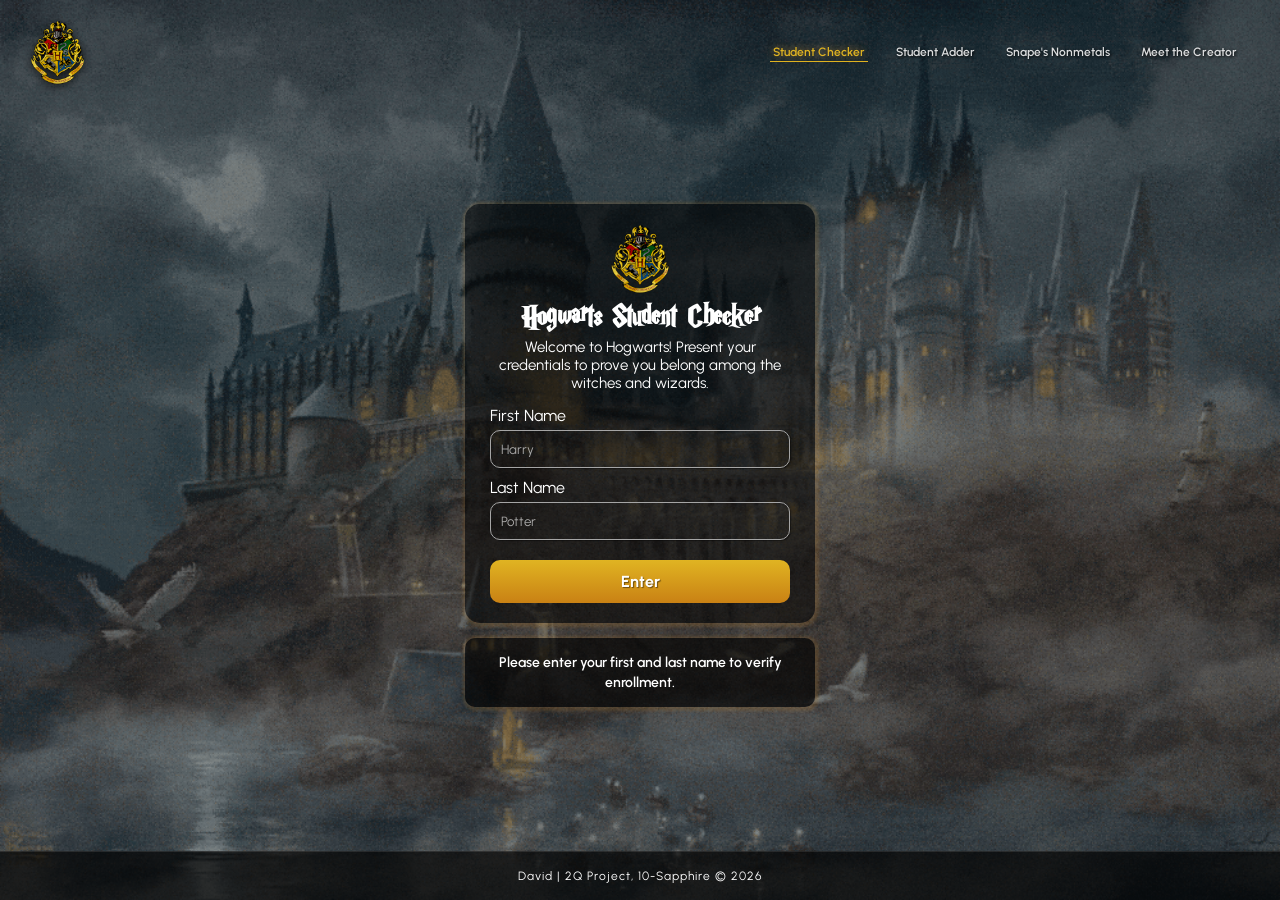
==== index.html @ 82b862e6 "commit" ====
<!DOCTYPE html>
<html lang="en">

<head>
    <meta charset="UTF-8">
    <meta name="viewport" content="width=device-width, initial-scale=1.0">

    <link href="https://fonts.googleapis.com/css2?family=Urbanist:ital,wght@0,100..900;1,100..900&display=swap" rel="stylesheet">
    <link rel="stylesheet" href="https://cdn.jsdelivr.net/npm/boxicons@latest/css/boxicons.min.css">

    <link rel="icon" href="../Resources/Hogwarts Logo.png" type="image/png">
    <link rel="stylesheet" href="../CSS/style.css">

    <link rel="stylesheet" href="https://pyscript.net/releases/2025.3.1/core.css" />
    <script type="module" src="https://pyscript.net/releases/2025.3.1/core.js"></script>

    <title>Hogwarts Student Checker</title>
</head>

<body>

    <!-- Transparent Minimalist Hogwarts Navbar -->
    <nav class="navbar">
        <div class="nav-brand">
            <img src="../Resources/Hogwarts Logo.png" alt="Hogwarts Crest">
        </div>
        <div class="nav-links">
            <a href="index.html" class="active">Student Checker</a>
            <a href="../HTML Pages/page2.html">Student Adder</a>
            <a href="../HTML Pages/page3.html">Snape's Nonmetals</a>
            <a href="../HTML Pages/page4.html">Meet the Creator</a>
        </div>
    </nav>

    <!-- Centers everything on the page -->
    <div class="container">

        <!-- Stacks the form card and the result box vertically -->
        <div class="card-wrapper">

            <form>
                <!-- Logo, title, and welcome message -->
                <div class="header">
                    <img src="../Resources/Hogwarts Logo.png" alt="Hogwarts Logo">
                    <h1>Hogwarts Student Checker</h1>
                    <p>Welcome to Hogwarts! Present your credentials to prove you belong among the witches and wizards.</p>
                </div>

                <!-- Name fields (main.py reads these by their ids) -->
                <div class="inputs">
                    <label for="firstname">First Name</label><br>
                    <input type="text" id="firstname" placeholder="Harry"><br>

                    <label for="lastname">Last Name</label><br>
                    <input type="text" id="lastname" placeholder="Potter"><br>
                </div>

                <!-- Submit button. py-click runs the verify() function in main.py file -->
                <div class="footer">
                    <button type="button" id="loginBTN" py-click="verify">Enter</button>
                </div>
            </form>

            <!-- Where the verification result shows up (updated by main.py) -->
            <div id="result-box" class="result-box">
                Please enter your first and last name to verify enrollment.
            </div>

        </div>
    </div>

    <!-- Page footer w/ my details -->
    <footer>
        <p>David | 2Q Project, 10-Sapphire © 2026</p>
    </footer>

    <script type="py" src="../main.py"></script>

</body>

</html>
---- CSS/style.css ----
@font-face {
    font-family: 'HarryPotter';
    src: url(../Resources/HPFont.TTF);
}

* {
    box-sizing: border-box;
    font-family: 'Urbanist', sans-serif;
}

body {
    min-height: 100vh;
    display: flex;
    flex-direction: column;
    margin: 0;
    background-image: url('../Resources/BG1.gif');
    background-size: cover;
    background-position: center;
    background-attachment: fixed;
    background-repeat: no-repeat;
}

/* --- Transparent Minimalist Navbar Styles --- */
.navbar {
    width: 100%;
    display: flex;
    justify-content: space-between;
    align-items: center;
    padding: 20px 40px 20px 25px;
    background: transparent;
    position: absolute;
    top: 0;
    z-index: 1000;
}

.nav-brand {
    display: flex;
    align-items: center;
    gap: 12px;
}

.nav-brand img {
    width: 65px;
    height: 65px;
    object-fit: contain;
    filter: drop-shadow(0 2px 4px rgba(0, 0, 0, 0.8));
}

.nav-links {
    display: flex;
    gap: 25px;
}

.nav-links a {
    color: rgba(255, 255, 255, 0.85);
    text-decoration: none;
    font-size: 12px;
    font-weight: 600;
    padding: 2px 3px;
    transition: all 0.3s ease;
    text-shadow: 1px 1px 3px rgba(0, 0, 0, 0.9);
}

.nav-links a:hover {
    color: #e0b422;
    text-shadow: 0 0 10px rgba(244, 160, 43, 0.6);
}

.nav-links a.active {
    color: #e0b422;
    border-bottom: 1px solid #e0b422;
    text-shadow: 0 0 10px rgba(244, 160, 43, 0.6);
}

/* --- Main Layout & Card Styles --- */
.container {
    display: flex;
    justify-content: center;
    align-items: center;
    flex: 1;
    padding: 80px 20px 20px 20px;
}

.card-wrapper {
    display: flex;
    flex-direction: column;
    align-items: center;
    gap: 15px;
}

form {
    width: 350px;
    border-radius: 15px;
    background-color: rgba(0, 0, 0, 0.55);
    -webkit-box-shadow: 1px 1px 3px 3px rgba(255, 174, 61, 0.112);
    box-shadow: 1px 1px 3px 3px rgba(244, 160, 43, 0.152);
    color: white;
    display: flex;
    flex-direction: column;
    padding-bottom: 20px;
    transition: transform 0.4s ease;
}

form:hover {
    transform: translateY(-4px);
}

.header {
    text-align: center;
    padding-top: 20px;
}

.header h1 {
    font-family: 'HarryPotter';
    margin: 4px 0;
}

.header img {
    width: 70px;
}

.header p {
    font-size: 15px;
    line-height: 18px;
    padding: 0 25px;
    margin: 4px 0;
}

.inputs {
    padding: 10px 25px;
}

input[type="text"] {
    color: white;
    width: 100%;
    padding: 10px;
    margin: 5px 0 10px 0;
    border-radius: 10px;
    background-color: transparent;
    border: 1.3px solid rgb(165, 165, 165);
    box-shadow: 1px 1px 1px rgba(0, 0, 0, 0.41);
    outline: none;
}

::placeholder {
    color: rgba(255, 255, 255, 0.618);
}

.footer {
    text-align: center;
    padding: 0 25px;
}

.footer button {
    width: 100%;
    padding: 12px;
    border-radius: 10px;
    border: none;
    color: white;
    background: linear-gradient(#e0b422, #c98114);
    text-shadow: 1px 1px 1px rgba(0, 0, 0, 0.484);
    cursor: pointer;
    font-size: 16px;
    font-weight: 700;
}

.result-box {
    width: 350px;
    padding: 15px;
    border-radius: 10px;
    background-color: rgba(0, 0, 0, 0.65);
    box-shadow: 1px 1px 3px 3px rgba(244, 160, 43, 0.154);
    color: white;
    text-align: center;
    font-size: 14px;
    font-weight: 600;
    line-height: 1.4;
    transition: transform 0.4s ease;
}

.result-box:hover {
    transform: translateY(-2px);
}

footer {
    width: 100%;
    padding: 5px;
    background-color: rgba(0, 0, 0, 0.677);
    color: white;
    text-align: center;
    font-size: 12px;
    border-top: 1px solid rgba(255, 255, 255, 0.1);
    letter-spacing: 1px;
}
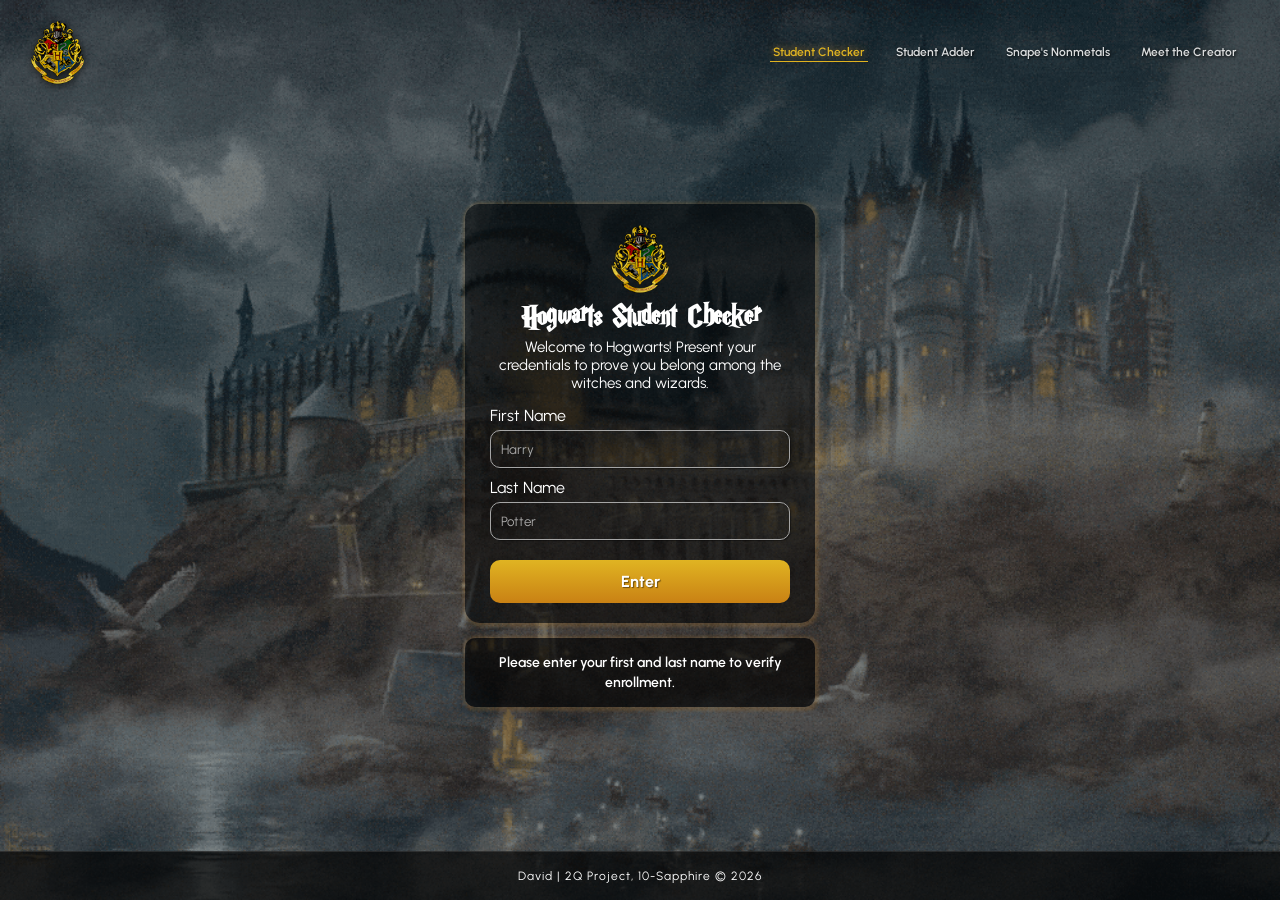
==== commit dd090c40: "Update index.html" ====
--- a/index.html
+++ b/index.html
@@ -8,8 +8,8 @@
     <link href="https://fonts.googleapis.com/css2?family=Urbanist:ital,wght@0,100..900;1,100..900&display=swap" rel="stylesheet">
     <link rel="stylesheet" href="https://cdn.jsdelivr.net/npm/boxicons@latest/css/boxicons.min.css">
 
-    <link rel="icon" href="../Resources/Hogwarts Logo.png" type="image/png">
-    <link rel="stylesheet" href="../CSS/style.css">
+    <link rel="icon" href="Resources/Hogwarts Logo.png" type="image/png">
+    <link rel="stylesheet" href="CSS/style.css">
 
     <link rel="stylesheet" href="https://pyscript.net/releases/2025.3.1/core.css" />
     <script type="module" src="https://pyscript.net/releases/2025.3.1/core.js"></script>
@@ -22,13 +22,13 @@
     <!-- Transparent Minimalist Hogwarts Navbar -->
     <nav class="navbar">
         <div class="nav-brand">
-            <img src="../Resources/Hogwarts Logo.png" alt="Hogwarts Crest">
+            <img src="Resources/Hogwarts Logo.png" alt="Hogwarts Crest">
         </div>
         <div class="nav-links">
             <a href="index.html" class="active">Student Checker</a>
-            <a href="../HTML Pages/page2.html">Student Adder</a>
-            <a href="../HTML Pages/page3.html">Snape's Nonmetals</a>
-            <a href="../HTML Pages/page4.html">Meet the Creator</a>
+            <a href="HTML Pages/page2.html">Student Adder</a>
+            <a href="HTML Pages/page3.html">Snape's Nonmetals</a>
+            <a href="HTML Pages/page4.html">Meet the Creator</a>
         </div>
     </nav>
 
@@ -41,7 +41,7 @@
             <form>
                 <!-- Logo, title, and welcome message -->
                 <div class="header">
-                    <img src="../Resources/Hogwarts Logo.png" alt="Hogwarts Logo">
+                    <img src="Resources/Hogwarts Logo.png" alt="Hogwarts Logo">
                     <h1>Hogwarts Student Checker</h1>
                     <p>Welcome to Hogwarts! Present your credentials to prove you belong among the witches and wizards.</p>
                 </div>
@@ -74,7 +74,7 @@
         <p>David | 2Q Project, 10-Sapphire © 2026</p>
     </footer>
 
-    <script type="py" src="../main.py"></script>
+    <script type="py" src="main.py"></script>
 
 </body>
 
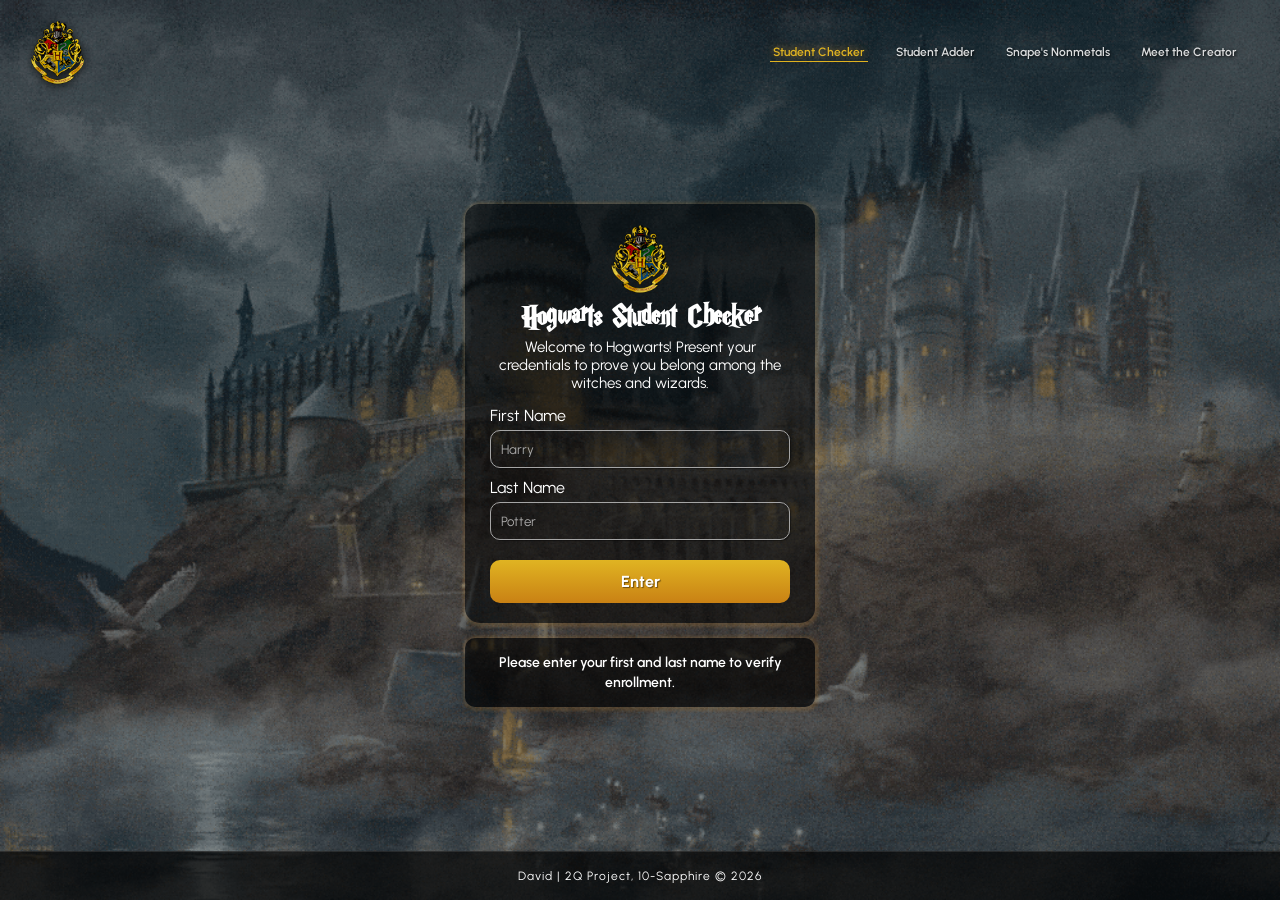
==== commit 17fd819b: "Update index.html" ====
--- a/index.html
+++ b/index.html
@@ -25,7 +25,7 @@
             <img src="Resources/Hogwarts Logo.png" alt="Hogwarts Crest">
         </div>
         <div class="nav-links">
-            <a href="index.html" class="active">Student Checker</a>
+            <a href="../index.html" class="active">Student Checker</a>
             <a href="HTML Pages/page2.html">Student Adder</a>
             <a href="HTML Pages/page3.html">Snape's Nonmetals</a>
             <a href="HTML Pages/page4.html">Meet the Creator</a>
